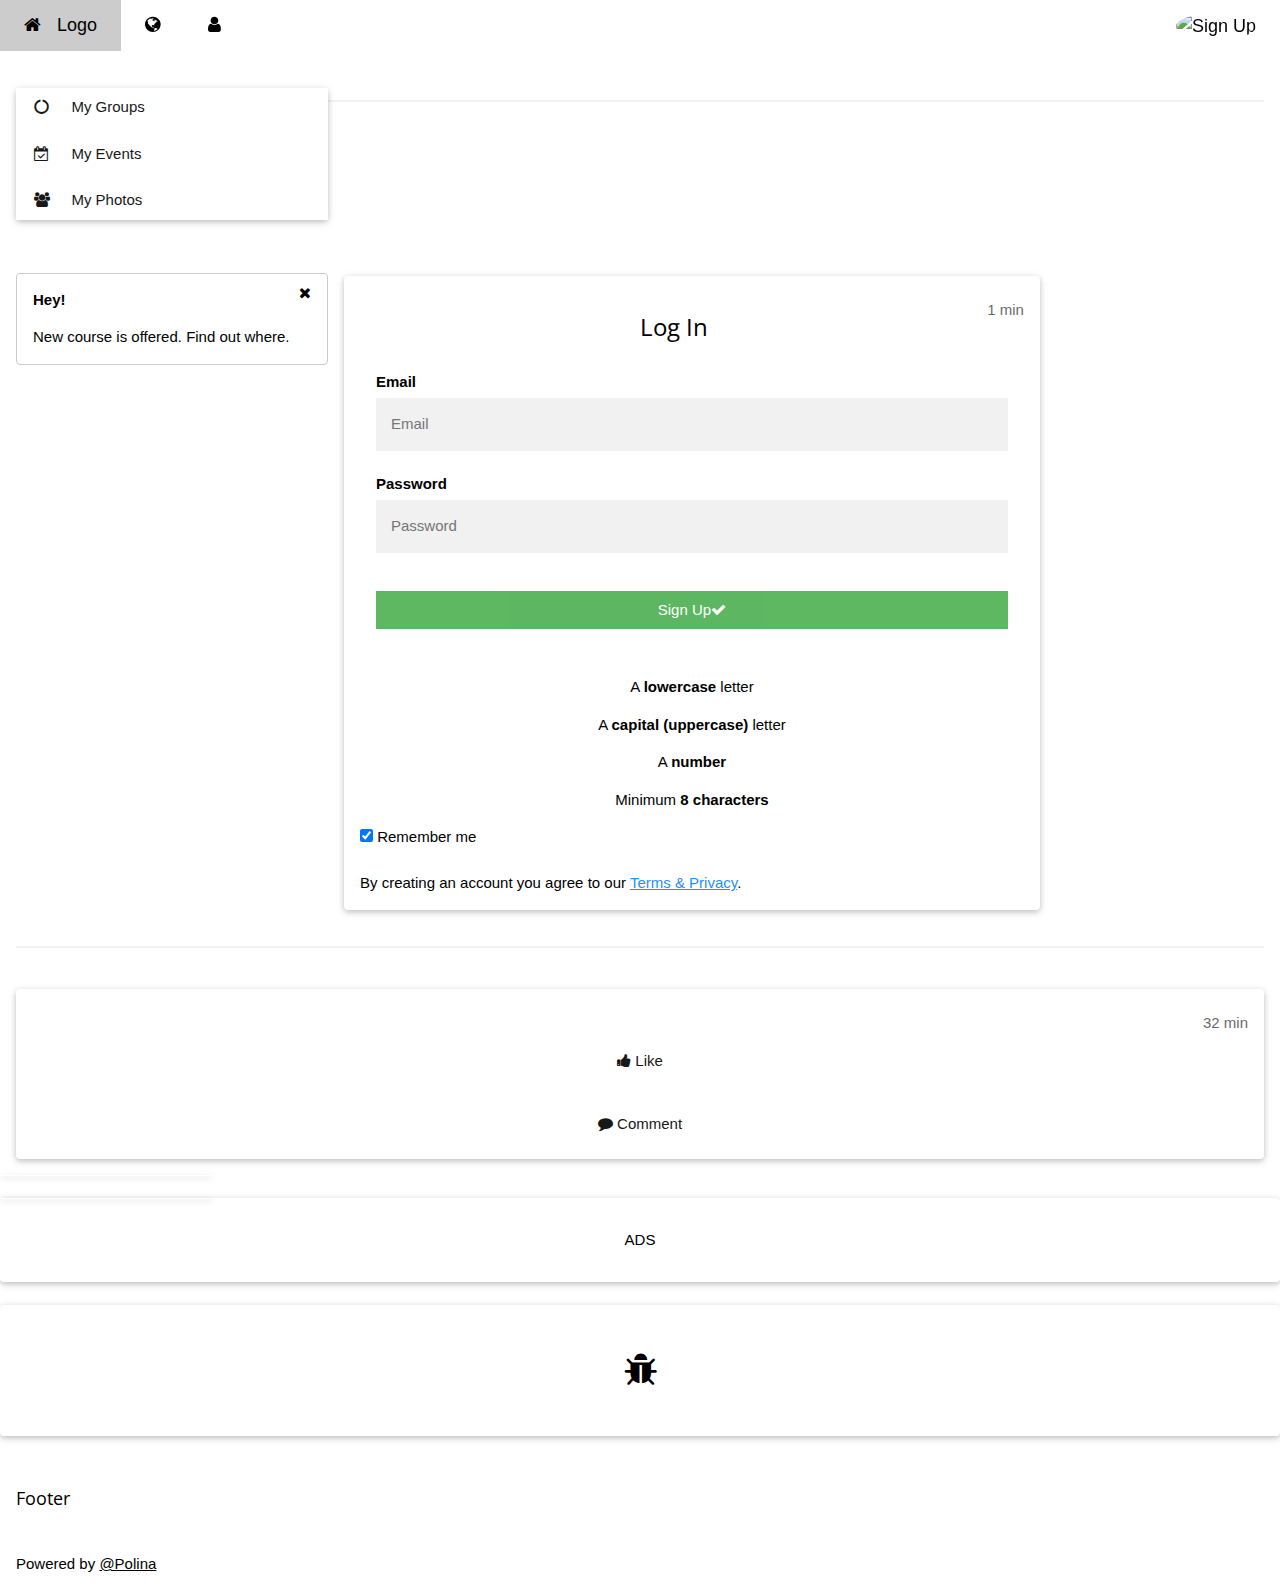
==== admlogin.html @ bb7345eb "Create admlogin.html" ====
<!DOCTYPE html>
<html>
<title>ChalkBoard</title>
<meta charset="utf-8">
<meta name="viewport" content="width=device-width, initial-scale=1">
<link rel="stylesheet" href="https://www.w3schools.com/w3css/4/w3.css">
<link rel="stylesheet" href="https://www.w3schools.com/lib/w3-theme-blue-grey.css">
<link rel='stylesheet' href='https://fonts.googleapis.com/css?family=Open+Sans'>
<link rel="stylesheet" href="https://cdnjs.cloudflare.com/ajax/libs/font-awesome/4.7.0/css/font-awesome.min.css">
<link rel="stylesheet" href="css/admlogin.css">  
<script src="js/admlogin.js"></script>
 
 
<body class="w3-theme-l5">

<!-- Navbar -->
<div class="w3-top">
 <div class="w3-bar w3-theme-d2 w3-left-align w3-large">
  <a class="w3-bar-item w3-button w3-hide-medium w3-hide-large w3-right w3-padding-large w3-hover-white w3-large w3-theme-d2" href="javascript:void(0);" onclick="openNav()"><i class="fa fa-bars"></i></a>
  <a href="https://codepen.io/polinazclements/full/YzxRevG" class="w3-bar-item w3-button w3-padding-large w3-theme-d4"><i class="fa fa-home w3-margin-right"></i>Logo</a>
   <a href="https://codepen.io/polinazclements/full/QWMYjNx" class="w3-bar-item w3-button w3-hide-small w3-padding-large w3-hover-white" title="Admin"><i class="fa fa-globe"></i></a>
  <a href="https://codepen.io/polinazclements/full/rNzPVoQ" class="w3-bar-item w3-button w3-hide-small w3-padding-large w3-hover-white" title="Instructor"><i class="fa fa-user"></i></a>
  
  <div class="w3-dropdown-hover w3-hide-small">

  </div>
  <a href="https://codepen.io/polinazclements/full/rNzoxaW" class="w3-bar-item w3-button w3-hide-small w3-right w3-padding-large w3-hover-white" title="Sign Up">
    <img src="https://cdn.pixabay.com/photo/2015/10/05/22/37/blank-profile-picture-973460_960_720.png" class="w3-circle" style="height:23px;width:23px" alt="Sign Up">
  </a>
 </div>
</div>
<!-- Navbar on small screens -->
<div id="navDemo" class="w3-bar-block w3-theme-d2 w3-hide w3-hide-large w3-hide-medium w3-large">
  <a href="https://codepen.io/polinazclements/full/QWMYjNx" class="w3-bar-item w3-button w3-padding-large">Admin</a>
  <a href="https://codepen.io/polinazclements/full/QWMYjNx" class="w3-bar-item w3-button w3-padding-large">Admin</a>
  <a href="https://codepen.io/polinazclements/full/rNzPVoQ" class="w3-bar-item w3-button w3-padding-large">Instructor</a>
  <a href="#" class="w3-bar-item w3-button w3-padding-large">Create Account</a>
</div>

<!-- Page Container -->
<div class="w3-container w3-content" style="max-width:1400px;margin-top:80px"> 
  <!-- The Grid -->
  <div class="w3-row">
    <!-- Left Column -->
 <div class="w3-col m3">  
      <!-- Profile-->
      <div class="w3-card w3-round w3-white"> 
        
      </div>
 <!-- <br>
      
      <!-- Accordion -->
      <div class="w3-card w3-round"> 
         <div class="w3-white">
          <button onclick="myFunction('Demo1')" class="w3-button w3-block w3-theme-l1 w3-left-align"><i class="fa fa-circle-o-notch fa-fw w3-margin-right"></i> My Groups</button>
          <div id="Demo1" class="w3-hide w3-container">
            <p>Some text..</p>
          </div>
          <button onclick="myFunction('Demo2')" class="w3-button w3-block w3-theme-l1 w3-left-align"><i class="fa fa-calendar-check-o fa-fw w3-margin-right"></i> My Events</button>
          <div id="Demo2" class="w3-hide w3-container">
            <p>Some other text..</p>
          </div>
          <button onclick="myFunction('Demo3')" class="w3-button w3-block w3-theme-l1 w3-left-align"><i class="fa fa-users fa-fw w3-margin-right"></i> My Photos</button>
          <div id="Demo3" class="w3-hide w3-container">
         <div class="w3-row-padding">
         <br>
           <div class="w3-half">
             <img src="/w3images/lights.jpg" style="width:100%" class="w3-margin-bottom">
           </div>
           <div class="w3-half">
             <img src="/w3images/nature.jpg" style="width:100%" class="w3-margin-bottom">
           </div>
           <div class="w3-half">
             <img src="/w3images/mountains.jpg" style="width:100%" class="w3-margin-bottom">
           </div>
           <div class="w3-half">
             <img src="/w3images/forest.jpg" style="width:100%" class="w3-margin-bottom">
           </div>
           <div class="w3-half">
             <img src="/w3images/nature.jpg" style="width:100%" class="w3-margin-bottom">
           </div>
           <div class="w3-half">
             <img src="/w3images/snow.jpg" style="width:100%" class="w3-margin-bottom">
           </div>
         </div>
          </div>
        </div>      
      </div>
      <br>
      
      <!-- Interests --> 
      <div class="w3-card w3-round w3-white w3-hide-small">
        
      </div>
      <br>
      
      <!-- Alert Box -->
      <div class="w3-container w3-display-container w3-round w3-theme-l4 w3-border w3-theme-border w3-margin-bottom w3-hide-small">
        <span onclick="this.parentElement.style.display='none'" class="w3-button w3-theme-l3 w3-display-topright">
          <i class="fa fa-remove"></i>
        </span>
        <p><strong>Hey!</strong></p>
        <p>New course is offered. Find out where.</p>
      </div>
    
    <!-- End Left Column -->
    </div>
    
    <!-- Middle Column -->
<div class="w3-col m7">
      <br></br>
      <br></br>
      <br></br>
      <br></br>
      <div class="w3-container w3-card w3-white w3-round w3-margin"><br>
       
        <span class="w3-right w3-opacity">1 min</span>
        
        
    
   
   
    <h3>
        <center>Log In
        </center>
        </h3>
        <div class="container">
          
    <form method="post" enctype="multipart/form-data" action=" https://wp.zybooks.com/form-viewer.php"> 
     <label for="email"><b>Email</b></label>
    <input type="text" placeholder="Email" name="email"
    pattern="^[a-zA-Z0-9.!#$%&'*+/=?^_`{|}~-]+@[a-zA-Z0-9](?:[a-zA-Z0-9-]{0,61}[a-zA-Z0-9])?(?:\.[a-zA-Z0-9](?:[a-zA-Z0-9-]{0,61}[a-zA-Z0-9])?)*$" required>
      
      <label for="psw"><b>Password</b></label>
      <input type="password" id="psw" name="psw" placeholder="Password" pattern="(?=.*\d)(?=.*[a-z])(?=.*[A-Z]).{8,}" title="Must contain at least one number and one uppercase and lowercase letter, and at least 8 or more characters" required>
     
      <div class="clearfix">
    
            
              <button class="w3-button w3-block w3-green w3-section" title="Canvel" class="cancelbtn">Sign Up<i class="fa fa-check"></i></button>
            
     
    </div>
  </div>
      
      
     <!--   <input type="submit" value="Submit" class="convertBtn"> -->
      <p><center>
    <div id="message">
    <p id="letter" c    lass="invalid">A <b>lowercase</b> letter</p>
    <p id="capital" class="invalid">A <b>capital (uppercase)</b> letter</p>
    <p id="number" class="invalid">A <b>number</b></p>
    <p id="length" class="invalid">Minimum <b>8 characters</b></p>
    </div>
          </center></p>
    </form>
   
    <label>
      <input type="checkbox" checked="checked" name="remember" style="margin-bottom:15px"> Remember me
    </label>
    
    <p>By creating an account you agree to our <a href="#" style="color:dodgerblue">Terms & Privacy</a>.</p>

    
    </div>
  </div>
</form>
        <hr class="w3-clear">
       <form method="post" enctype="multipart/form-data" action=" https://wp.zybooks.com/form-viewer.php">
  <div class="container">
    </div>
  </div>
</form>
  
       
    <hr class="w3-clear">  
       
      </div> 
        </div>
      
  <!--<div class="w3-container w3-card w3-white w3-round w3-margin"><br> -->
       
        
      </div>  

      <div class="w3-container w3-card w3-white w3-round w3-margin"><br>
        
        <span class="w3-right w3-opacity">32 min</span>
       
        <button type="button" class="w3-button w3-theme-d1 w3-margin-bottom"><i class="fa fa-thumbs-up"></i>  Like</button> 
        <button type="button" class="w3-button w3-theme-d2 w3-margin-bottom"><i class="fa fa-comment"></i>  Comment</button> 
      </div> 
      
    <!-- End Middle Column -->
    </div>
    
    <!-- Right Column -->
    <div class="w3-col m2">
      <div class="w3-card w3-round w3-white w3-center">
        <div class="w3-container">
        </div>
      </div>
      <br>
      
      <div class="w3-card w3-round w3-white w3-center">
        <div class="w3-container">
         
            </div>
          </div>
        </div>
      </div>
      <br>
      
      <div class="w3-card w3-round w3-white w3-padding-16 w3-center">
        <p>ADS</p>
      </div>
      <br>
      
      <div class="w3-card w3-round w3-white w3-padding-32 w3-center">
        <p><i class="fa fa-bug w3-xxlarge"></i></p>
      </div>
      
    <!-- End Right Column -->
    </div>
    
  <!-- End Grid -->
  </div>
  
<!-- End Page Container -->
</div>
<br>

<!-- Footer -->
<footer class="w3-container w3-theme-d3 w3-padding-16">
  <h5>Footer</h5>
</footer>

<footer class="w3-container w3-theme-d5">
  <p>Powered by <a href="https://stringbuilder101.github.io/resume/" target="_blank">@Polina
</footer>
 

</body>
</html>
---- css/admlogin.css ----
html, body, h1, h2, h3, h4, h5 {font-family: "Open Sans", sans-serif}
body {font-family: Arial, Helvetica, sans-serif;}
* {box-sizing: border-box}

/* Full-width input fields */
input[type=text], input[type=password] {
  width: 100%;
  padding: 15px;
  margin: 5px 0 22px 0;
  display: inline-block;
  border: none;
  background: #f1f1f1;
}

input[type=text]:focus, input[type=password]:focus {
  background-color: #ddd;
  outline: none;
}

hr {
  border: 1px solid #f1f1f1;
  margin-bottom: 25px;
}

/* Set a style for all buttons */
button {
  background-color: #04AA6D;
  color: white;
  padding: 14px 20px;
  margin: 8px 0;
  border: none;
  cursor: pointer;
  width: 100%;
  opacity: 0.9;
}

button:hover {
  opacity:1;
}

/* Extra styles for the cancel button */
.cancelbtn {
  padding: 14px 20px;
  background-color: #f44336;
}

/* Float cancel and signup buttons and add an equal width */
.cancelbtn, .signupbtn {
  float: left;
  width: 50%;
}

/* Add padding to container elements */
.container {
  padding: 16px;
}

/* Clear floats */
.clearfix::after {
  content: "";
  clear: both;
  display: table;
}

/* Change styles for cancel button and signup button on extra small screens */
@media screen and (max-width: 300px) {
  .cancelbtn, .signupbtn {
     width: 100%;
  }
}
* {
  box-sizing: border-box;
}

/* Style the body */
body {
  font-family: Arial, Helvetica, sans-serif;
  margin: 0;
}

/* Header/logo Title */
.header {
  padding: 80px;
  text-align: center;
  background-image: url("https://images.unsplash.com/photo-1534088568595-a066f410bcda?ixid=MnwxMjA3fDB8MHxzZWFyY2h8MTB8fGNsb3VkeSUyMHNreXxlbnwwfHwwfHw%3D&ixlib=rb-1.2.1&w=1000&q=80');");

  /* Full height */
  height: 100%; 
  background-position: center;
  background-repeat: no-repeat;
  background-size: cover;"
  color: black;
 
}

/* Increase the font size of the heading */
.header h1 {
  font-size: 40px;
  color:black;
}

/* Style the top navigation bar */
.navbar {
  overflow: hidden;
 
}

/* Style the navigation bar links */
.navbar a {
  float: left;
  display: block;
  color: black;
  text-align: center;
  padding: 14px 20px;
  text-decoration: none;
}

/* Right-aligned link */
.navbar a.right {
  float: right;
}

/* Change color on hover */
.navbar a:hover {
  background-color: #ddd;
  color: black;
}
.navbar1 {
  overflow: hidden;
  background-color: black;
 
}

/* Style the navigation bar links */
.navbar1 a {
  float: left;
  display: block;
  color: black;
  text-align: center;
  padding: 14px 20px;
  text-decoration: none;
}

/* Right-aligned link */
.navbar1 a.right {
  float: right;
}

/* Change color on hover */
.navbar1 a:hover {
  background-color: #ddd;
  color: black;
}

/* Column container */
.row {  
  display: -ms-flexbox; /* IE10 */
  display: flex;
  -ms-flex-wrap: wrap; /* IE10 */
  flex-wrap: wrap;
}

/* Create two unequal columns that sits next to each other */
/* Sidebar/left column */
.side {
  -ms-flex: 30%; /* IE10 */
  flex: 30%;
  background-color: #f1f1f1;
  padding: 20px;

}

/* Main column */
.main {   
  -ms-flex: 70%; /* IE10 */
  flex: 70%;
  background-color: white;
  padding: 20px;
}

/* Fake image, just for this example */
.fakeimg {
  
  background-color: #344154;
  width: 100%;
  padding: 20px;
  border: 1px solid darkslategray;
}

/* Footer */
.footer {
  padding: 20px;
  text-align: center;
}

/* Responsive layout - when the screen is less than 700px wide, make the two columns stack on top of each other instead of next to each other */
@media screen and (max-width: 700px) {
  .row {   
    flex-direction: column;
  }
}

/* Responsive layout - when the screen is less than 400px wide, make the navigation links stack on top of each other instead of next to each other */
@media screen and (max-width: 400px) {
  .navbar a {
    float: none;
    width: 100%;
  }
}
input[type=text], input[type=password] {
  width: 100%;
  padding: 15px;
  margin: 5px 0 22px 0;
  display: inline-block;
  border: 1px, black;
  background: #f1f1f1;
}

input[type=text]:focus, input[type=password]:focus {
  background-color: #ddd;
  outline: none;
}

hr {
  border: 1px solid #f1f1f1;
  margin-bottom: 25px;
}

/* Set a style for all buttons */
.converBtn, button {
  background-color: #04AA6D;
  color: white;
  padding: 14px 20px;
  margin: 8px 0;
  border: none;
  cursor: pointer;
  width: 100%;
  opacity: 0.9;
}

.convertBtn, button:hover {
  opacity:1;
}

/* Extra styles for the cancel button */
.cancelbtn{
  padding: 14px 20px;
  background-color: #f44336;
}

/* Float cancel and signup buttons and add an equal width */
.cancelbtn, .signupbtn {
  float: left;
  width: 50%;
}

/* Add padding to container elements */
.container {
  padding: 16px;
}

/* Clear floats */
.clearfix::after {
  content: "";
  clear: both;
  display: table;
}

/* Change styles for cancel button and signup button on extra small screens */
@media screen and (max-width: 300px) {
  .cancelbtn, .signupbtn, convertBtn {
     width: 100%;
  }
}
<link rel="stylesheet" href="https://www.w3schools.com/w3css/4/w3.css">
<link rel="stylesheet" href="https://www.w3schools.com/lib/w3-theme-blue-grey.css">
<link rel='stylesheet' href='https://fonts.googleapis.com/css?family=Open+Sans'>
<link rel="stylesheet" href="https://cdnjs.cloudflare.com/ajax/libs/font-awesome/4.7.0/css/font-awesome.min.css">

html, body, h1, h2, h3, h4, h5 {font-family: "Open Sans", sans-serif
  }
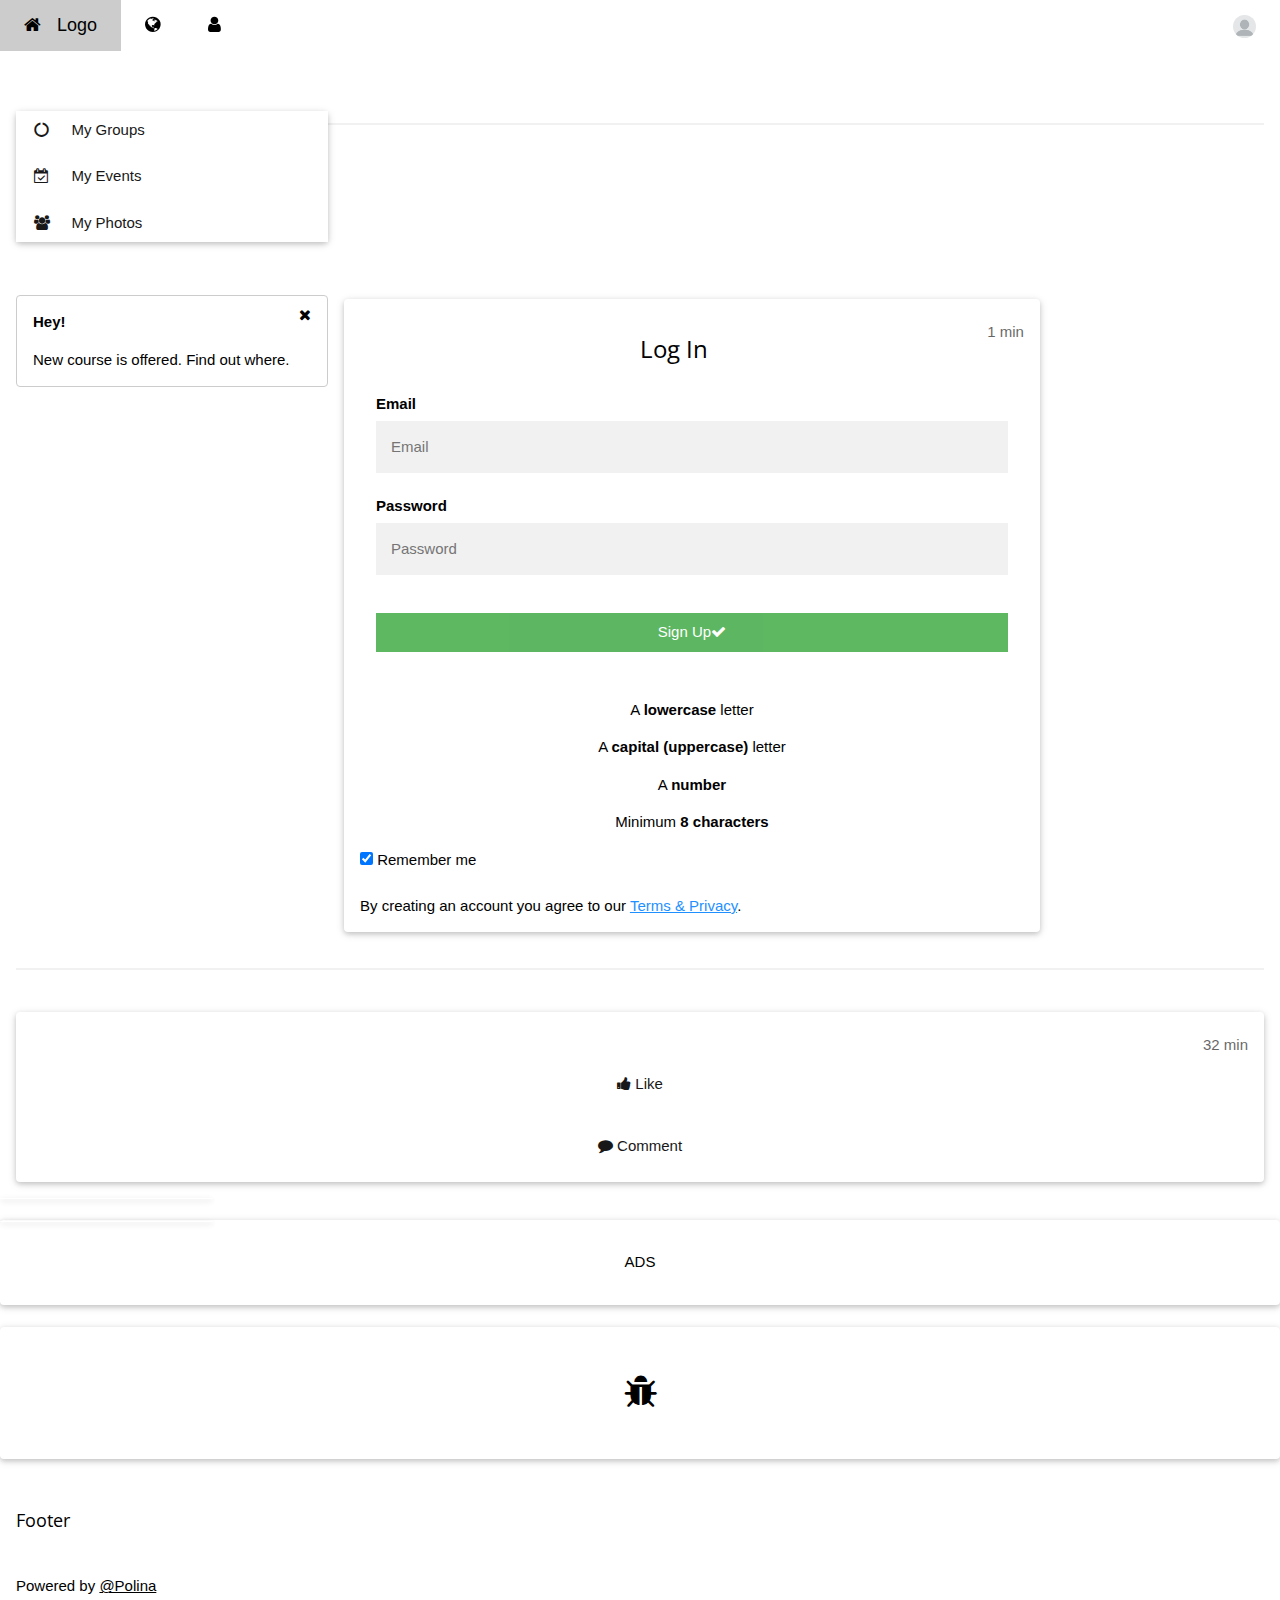
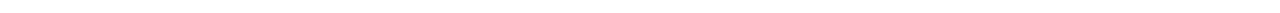
==== commit 9050b822: "Update admlogin.html" ====
--- a/admlogin.html
+++ b/admlogin.html
@@ -14,6 +14,7 @@
 <body class="w3-theme-l5">
 
 <!-- Navbar -->
+ <!--
 <div class="w3-top">
  <div class="w3-bar w3-theme-d2 w3-left-align w3-large">
   <a class="w3-bar-item w3-button w3-hide-medium w3-hide-large w3-right w3-padding-large w3-hover-white w3-large w3-theme-d2" href="javascript:void(0);" onclick="openNav()"><i class="fa fa-bars"></i></a>
@@ -26,6 +27,28 @@
   </div>
   <a href="https://codepen.io/polinazclements/full/rNzoxaW" class="w3-bar-item w3-button w3-hide-small w3-right w3-padding-large w3-hover-white" title="Sign Up">
     <img src="https://cdn.pixabay.com/photo/2015/10/05/22/37/blank-profile-picture-973460_960_720.png" class="w3-circle" style="height:23px;width:23px" alt="Sign Up">
+  </a>
+ </div>
+</div>-->
+<!--<!-- Navbar on small screens -->
+<div id="navDemo" class="w3-bar-block w3-theme-d2 w3-hide w3-hide-large w3-hide-medium w3-large">
+  <a href="https://codepen.io/polinazclements/full/QWMYjNx" class="w3-bar-item w3-button w3-padding-large">Admin</a>
+  <a href="https://codepen.io/polinazclements/full/QWMYjNx" class="w3-bar-item w3-button w3-padding-large">Admin</a>
+  <a href="https://codepen.io/polinazclements/full/rNzPVoQ" class="w3-bar-item w3-button w3-padding-large">Instructor</a>
+  <a href="#" class="w3-bar-item w3-button w3-padding-large">Create Account</a>
+</div>-->
+ <div class="w3-top">
+ <div class="w3-bar w3-theme-d2 w3-left-align w3-large">
+  <a class="w3-bar-item w3-button w3-hide-medium w3-hide-large w3-right w3-padding-large w3-hover-white w3-large w3-theme-d2" href="javascript:void(0);" onclick="openNav()"><i class="fa fa-bars"></i></a>
+  <a href="index.html" class="w3-bar-item w3-button w3-padding-large w3-theme-d4"><i class="fa fa-home w3-margin-right"></i>Logo</a>
+   <a href="admlogin.html" class="w3-bar-item w3-button w3-hide-small w3-padding-large w3-hover-white" title="Admin"><i class="fa fa-globe"></i></a>
+  <a href="instrlogin.html" class="w3-bar-item w3-button w3-hide-small w3-padding-large w3-hover-white" title="Instructor"><i class="fa fa-user"></i></a>
+  
+  <div class="w3-dropdown-hover w3-hide-small">
+
+  </div>
+  <a href="signup.html" class="w3-bar-item w3-button w3-hide-small w3-right w3-padding-large w3-hover-white" title="Sign Up">
+    <img src="img/blank-profile-picture-973460_960_720.png" class="w3-circle" style="height:23px;width:23px" alt="Sign Up">
   </a>
  </div>
 </div>
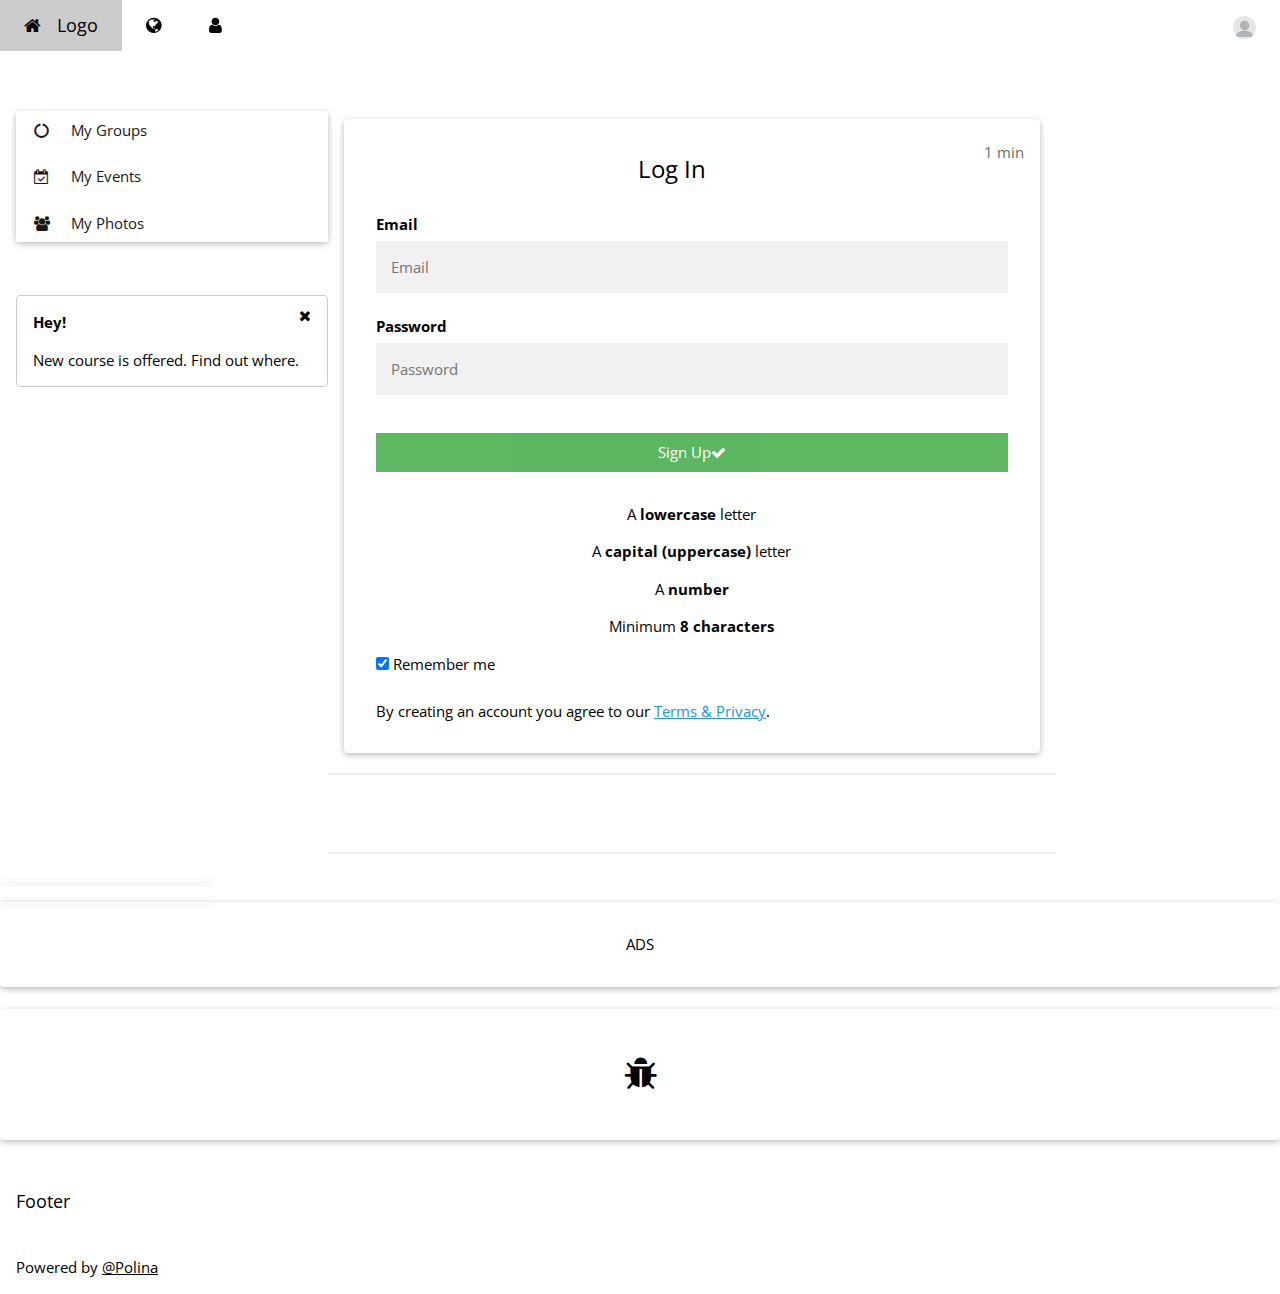
==== commit 09f0247f: "Update admlogin.html" ====
--- a/admlogin.html
+++ b/admlogin.html
@@ -1,7 +1,9 @@
 <!DOCTYPE html>
-<html>
-<title>ChalkBoard</title>
-<meta charset="utf-8">
+<html lang="en">
+  <head>
+    <meta charset="utf-8">
+    <meta name="viewport" content="width=device-width, initial-scale=1.0">
+    <title>ChalkBoard</title>
 <meta name="viewport" content="width=device-width, initial-scale=1">
 <link rel="stylesheet" href="https://www.w3schools.com/w3css/4/w3.css">
 <link rel="stylesheet" href="https://www.w3schools.com/lib/w3-theme-blue-grey.css">
@@ -13,24 +15,7 @@
  
 <body class="w3-theme-l5">
 
-<!-- Navbar -->
- <!--
-<div class="w3-top">
- <div class="w3-bar w3-theme-d2 w3-left-align w3-large">
-  <a class="w3-bar-item w3-button w3-hide-medium w3-hide-large w3-right w3-padding-large w3-hover-white w3-large w3-theme-d2" href="javascript:void(0);" onclick="openNav()"><i class="fa fa-bars"></i></a>
-  <a href="https://codepen.io/polinazclements/full/YzxRevG" class="w3-bar-item w3-button w3-padding-large w3-theme-d4"><i class="fa fa-home w3-margin-right"></i>Logo</a>
-   <a href="https://codepen.io/polinazclements/full/QWMYjNx" class="w3-bar-item w3-button w3-hide-small w3-padding-large w3-hover-white" title="Admin"><i class="fa fa-globe"></i></a>
-  <a href="https://codepen.io/polinazclements/full/rNzPVoQ" class="w3-bar-item w3-button w3-hide-small w3-padding-large w3-hover-white" title="Instructor"><i class="fa fa-user"></i></a>
-  
-  <div class="w3-dropdown-hover w3-hide-small">
-
-  </div>
-  <a href="https://codepen.io/polinazclements/full/rNzoxaW" class="w3-bar-item w3-button w3-hide-small w3-right w3-padding-large w3-hover-white" title="Sign Up">
-    <img src="https://cdn.pixabay.com/photo/2015/10/05/22/37/blank-profile-picture-973460_960_720.png" class="w3-circle" style="height:23px;width:23px" alt="Sign Up">
-  </a>
- </div>
-</div>-->
-<!--<!-- Navbar on small screens -->
+
 <div id="navDemo" class="w3-bar-block w3-theme-d2 w3-hide w3-hide-large w3-hide-medium w3-large">
   <a href="https://codepen.io/polinazclements/full/QWMYjNx" class="w3-bar-item w3-button w3-padding-large">Admin</a>
   <a href="https://codepen.io/polinazclements/full/QWMYjNx" class="w3-bar-item w3-button w3-padding-large">Admin</a>
@@ -53,11 +38,11 @@
  </div>
 </div>
 <!-- Navbar on small screens -->
-<div id="navDemo" class="w3-bar-block w3-theme-d2 w3-hide w3-hide-large w3-hide-medium w3-large">
-  <a href="https://codepen.io/polinazclements/full/QWMYjNx" class="w3-bar-item w3-button w3-padding-large">Admin</a>
-  <a href="https://codepen.io/polinazclements/full/QWMYjNx" class="w3-bar-item w3-button w3-padding-large">Admin</a>
-  <a href="https://codepen.io/polinazclements/full/rNzPVoQ" class="w3-bar-item w3-button w3-padding-large">Instructor</a>
-  <a href="#" class="w3-bar-item w3-button w3-padding-large">Create Account</a>
+<div id="navDemo1" class="w3-bar-block w3-theme-d2 w3-hide w3-hide-large w3-hide-medium w3-large">
+  <a href="admlogin.html" class="w3-bar-item w3-button w3-padding-large">Admin</a>
+  <a href="admlogin.html" class="w3-bar-item w3-button w3-padding-large">Admin</a>
+  <a href="instrlogin.html" class="w3-bar-item w3-button w3-padding-large">Instructor</a>
+  <a href="signup.html" class="w3-bar-item w3-button w3-padding-large">Create Account</a>
 </div>
 
 <!-- Page Container -->
@@ -70,9 +55,7 @@
       <div class="w3-card w3-round w3-white"> 
         
       </div>
- <!-- <br>
-      
-      <!-- Accordion -->
+
       <div class="w3-card w3-round"> 
          <div class="w3-white">
           <button onclick="myFunction('Demo1')" class="w3-button w3-block w3-theme-l1 w3-left-align"><i class="fa fa-circle-o-notch fa-fw w3-margin-right"></i> My Groups</button>
@@ -88,22 +71,22 @@
          <div class="w3-row-padding">
          <br>
            <div class="w3-half">
-             <img src="/w3images/lights.jpg" style="width:100%" class="w3-margin-bottom">
-           </div>
-           <div class="w3-half">
-             <img src="/w3images/nature.jpg" style="width:100%" class="w3-margin-bottom">
-           </div>
-           <div class="w3-half">
-             <img src="/w3images/mountains.jpg" style="width:100%" class="w3-margin-bottom">
-           </div>
-           <div class="w3-half">
-             <img src="/w3images/forest.jpg" style="width:100%" class="w3-margin-bottom">
-           </div>
-           <div class="w3-half">
-             <img src="/w3images/nature.jpg" style="width:100%" class="w3-margin-bottom">
-           </div>
-           <div class="w3-half">
-             <img src="/w3images/snow.jpg" style="width:100%" class="w3-margin-bottom">
+             <img src="img/american-football-67439_960_720.png"  alt = "football" style="width:100%" class="w3-margin-bottom">
+           </div>
+           <div class="w3-half">
+             <img src="img/american-football-67439_960_720.png" alt = "football" style="width:100%" class="w3-margin-bottom">
+           </div>
+           <div class="w3-half">
+             <img src="img/pets-3715733_960_720.png" style="width:100%" alt = "pets" class="w3-margin-bottom">
+           </div>
+           <div class="w3-half">
+             <img src="img/pets-3715733_960_720.png" alt = "pets" style="width:100%" class="w3-margin-bottom">
+           </div>
+           <div class="w3-half">
+             <img src="img/artificial-intelligence-2167835_960_720.png" alt = "girl" style="width:100%" class="w3-margin-bottom">
+           </div>
+           <div class="w3-half">
+             <img src="img/artificial-intelligence-2167835_960_720.png"  alt = "girl" style="width:100%" class="w3-margin-bottom">
            </div>
          </div>
           </div>
@@ -131,10 +114,7 @@
     
     <!-- Middle Column -->
 <div class="w3-col m7">
-      <br></br>
-      <br></br>
-      <br></br>
-      <br></br>
+     
       <div class="w3-container w3-card w3-white w3-round w3-margin"><br>
        
         <span class="w3-right w3-opacity">1 min</span>
@@ -143,16 +123,17 @@
     
    
    
-    <h3>
-        <center>Log In
-        </center>
-        </h3>
+ 
+        <div class = "special"><h3>Log In</h3>
+        </div>
+       
         <div class="container">
           
     <form method="post" enctype="multipart/form-data" action=" https://wp.zybooks.com/form-viewer.php"> 
-     <label for="email"><b>Email</b></label>
-    <input type="text" placeholder="Email" name="email"
-    pattern="^[a-zA-Z0-9.!#$%&'*+/=?^_`{|}~-]+@[a-zA-Z0-9](?:[a-zA-Z0-9-]{0,61}[a-zA-Z0-9])?(?:\.[a-zA-Z0-9](?:[a-zA-Z0-9-]{0,61}[a-zA-Z0-9])?)*$" required>
+      <label for="email"><b>Email</b> <input id="email" type="text" placeholder="Email" name="email"
+    pattern="^[a-zA-Z0-9.!#$%&'*+/=?^_`{|}~-]+@[a-zA-Z0-9](?:[a-zA-Z0-9-]{0,61}[a-zA-Z0-9])?(?:\.[a-zA-Z0-9](?:[a-zA-Z0-9-]{0,61}[a-zA-Z0-9])?)*$" required></label>
+   <!-- <input type="text" placeholder="Email" name="email"
+    pattern="^[a-zA-Z0-9.!#$%&'*+/=?^_`{|}~-]+@[a-zA-Z0-9](?:[a-zA-Z0-9-]{0,61}[a-zA-Z0-9])?(?:\.[a-zA-Z0-9](?:[a-zA-Z0-9-]{0,61}[a-zA-Z0-9])?)*$" required>-->
       
       <label for="psw"><b>Password</b></label>
       <input type="password" id="psw" name="psw" placeholder="Password" pattern="(?=.*\d)(?=.*[a-z])(?=.*[A-Z]).{8,}" title="Must contain at least one number and one uppercase and lowercase letter, and at least 8 or more characters" required>
@@ -160,22 +141,22 @@
       <div class="clearfix">
     
             
-              <button class="w3-button w3-block w3-green w3-section" title="Canvel" class="cancelbtn">Sign Up<i class="fa fa-check"></i></button>
+              <button class="w3-button w3-block w3-green w3-section" title="Canvel" >Sign Up<i class="fa fa-check"></i></button>
             
      
-    </div>
+   
   </div>
       
       
-     <!--   <input type="submit" value="Submit" class="convertBtn"> -->
-      <p><center>
+    
+    <div class = "special">  <p>
     <div id="message">
-    <p id="letter" c    lass="invalid">A <b>lowercase</b> letter</p>
+    <p id="letter"   class="invalid">A <b>lowercase</b> letter</p>
     <p id="capital" class="invalid">A <b>capital (uppercase)</b> letter</p>
     <p id="number" class="invalid">A <b>number</b></p>
     <p id="length" class="invalid">Minimum <b>8 characters</b></p>
     </div>
-          </center></p>
+      </div>
     </form>
    
     <label>
@@ -187,12 +168,11 @@
     
     </div>
   </div>
-</form>
         <hr class="w3-clear">
        <form method="post" enctype="multipart/form-data" action=" https://wp.zybooks.com/form-viewer.php">
   <div class="container">
     </div>
-  </div>
+
 </form>
   
        
@@ -206,16 +186,10 @@
         
       </div>  
 
-      <div class="w3-container w3-card w3-white w3-round w3-margin"><br>
-        
-        <span class="w3-right w3-opacity">32 min</span>
-       
-        <button type="button" class="w3-button w3-theme-d1 w3-margin-bottom"><i class="fa fa-thumbs-up"></i>  Like</button> 
-        <button type="button" class="w3-button w3-theme-d2 w3-margin-bottom"><i class="fa fa-comment"></i>  Comment</button> 
-      </div> 
+      
       
     <!-- End Middle Column -->
-    </div>
+ 
     
     <!-- Right Column -->
     <div class="w3-col m2">
@@ -231,7 +205,7 @@
             </div>
           </div>
         </div>
-      </div>
+   
       <br>
       
       <div class="w3-card w3-round w3-white w3-padding-16 w3-center">
@@ -244,13 +218,13 @@
       </div>
       
     <!-- End Right Column -->
-    </div>
+
     
   <!-- End Grid -->
-  </div>
+
   
 <!-- End Page Container -->
-</div>
+
 <br>
 
 <!-- Footer -->
@@ -258,10 +232,10 @@
   <h5>Footer</h5>
 </footer>
 
-<footer class="w3-container w3-theme-d5">
-  <p>Powered by <a href="https://stringbuilder101.github.io/resume/" target="_blank">@Polina
-</footer>
- 
+ <footer class="w3-container w3-theme-d5">
+      <p>Powered by <a href="https://stringbuilder101.github.io/resume/#lets-keep-in-touch" target="_blank">@Polina</a>
+      </p>
+    </footer>
 
 </body>
 </html> 
--- a/css/admlogin.css
+++ b/css/admlogin.css
@@ -1,8 +1,15 @@
+.special{
+  
+}
 html, body, h1, h2, h3, h4, h5 {font-family: "Open Sans", sans-serif}
 body {font-family: Arial, Helvetica, sans-serif;}
 * {box-sizing: border-box}
 
 /* Full-width input fields */
+.special{
+  text-align : center;
+}
+
 input[type=text], input[type=password] {
   width: 100%;
   padding: 15px;
@@ -88,7 +95,7 @@
   height: 100%; 
   background-position: center;
   background-repeat: no-repeat;
-  background-size: cover;"
+  background-size: cover;
   color: black;
  
 }
@@ -212,7 +219,7 @@
   padding: 15px;
   margin: 5px 0 22px 0;
   display: inline-block;
-  border: 1px, black;
+  border: 1px black;
   background: #f1f1f1;
 }
 
@@ -272,10 +279,6 @@
      width: 100%;
   }
 }
-<link rel="stylesheet" href="https://www.w3schools.com/w3css/4/w3.css">
-<link rel="stylesheet" href="https://www.w3schools.com/lib/w3-theme-blue-grey.css">
-<link rel='stylesheet' href='https://fonts.googleapis.com/css?family=Open+Sans'>
-<link rel="stylesheet" href="https://cdnjs.cloudflare.com/ajax/libs/font-awesome/4.7.0/css/font-awesome.min.css">
 
 html, body, h1, h2, h3, h4, h5 {font-family: "Open Sans", sans-serif
   }
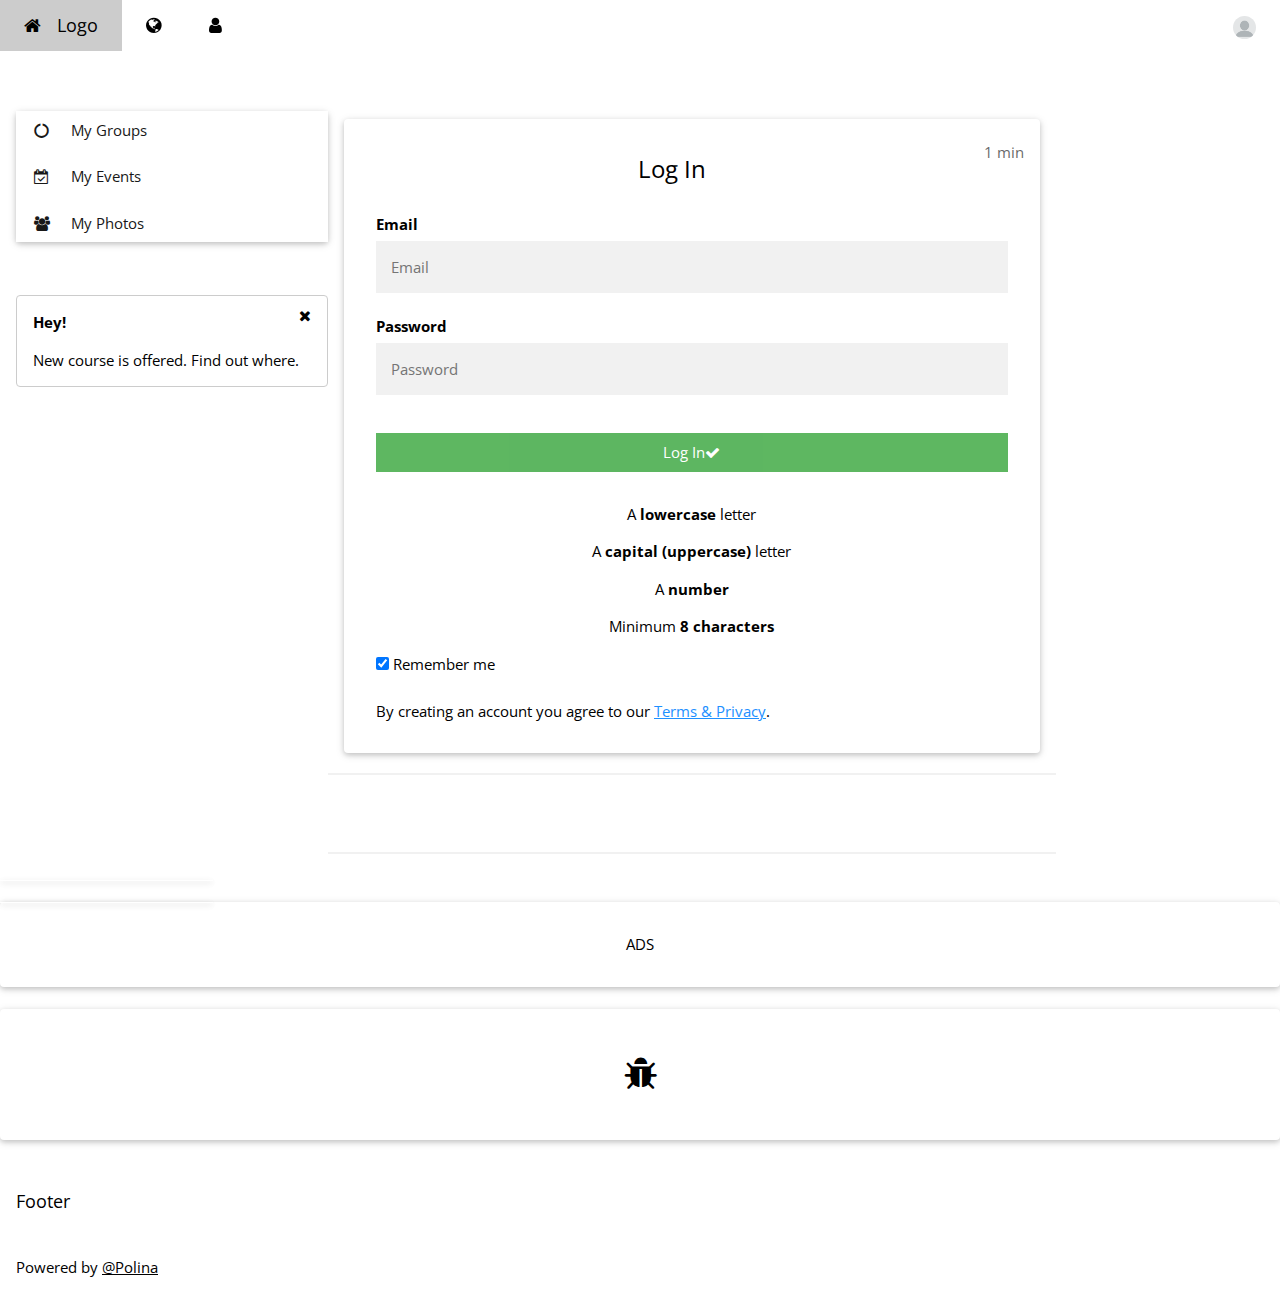
==== commit 364c88d9: "Add files via upload" ====
--- a/admlogin.html
+++ b/admlogin.html
@@ -9,6 +9,7 @@
 <link rel="stylesheet" href="https://www.w3schools.com/lib/w3-theme-blue-grey.css">
 <link rel='stylesheet' href='https://fonts.googleapis.com/css?family=Open+Sans'>
 <link rel="stylesheet" href="https://cdnjs.cloudflare.com/ajax/libs/font-awesome/4.7.0/css/font-awesome.min.css">
+<link rel="stylesheet" href="https://drive.google.com/uc?export=view&id=1nJNZJe0Es83CPvxwr002Bun-fwBwBp9m">
 <link rel="stylesheet" href="css/admlogin.css">  
 <script src="js/admlogin.js"></script>
  
@@ -17,10 +18,10 @@
 
 
 <div id="navDemo" class="w3-bar-block w3-theme-d2 w3-hide w3-hide-large w3-hide-medium w3-large">
-  <a href="https://codepen.io/polinazclements/full/QWMYjNx" class="w3-bar-item w3-button w3-padding-large">Admin</a>
-  <a href="https://codepen.io/polinazclements/full/QWMYjNx" class="w3-bar-item w3-button w3-padding-large">Admin</a>
-  <a href="https://codepen.io/polinazclements/full/rNzPVoQ" class="w3-bar-item w3-button w3-padding-large">Instructor</a>
-  <a href="#" class="w3-bar-item w3-button w3-padding-large">Create Account</a>
+  <a href="admlogin.html" class="w3-bar-item w3-button w3-padding-large">Admin</a>
+  <a href="admlogin.html" class="w3-bar-item w3-button w3-padding-large">Admin</a>
+  <a href="instrlogin.html" class="w3-bar-item w3-button w3-padding-large">Instructor</a>
+  <a href="signup.html" class="w3-bar-item w3-button w3-padding-large">Create Account</a>
 </div>-->
  <div class="w3-top">
  <div class="w3-bar w3-theme-d2 w3-left-align w3-large">
@@ -129,7 +130,7 @@
        
         <div class="container">
           
-    <form method="post" enctype="multipart/form-data" action=" https://wp.zybooks.com/form-viewer.php"> 
+    <form method="post" action="/admlogin"> 
       <label for="email"><b>Email</b> <input id="email" type="text" placeholder="Email" name="email"
     pattern="^[a-zA-Z0-9.!#$%&'*+/=?^_`{|}~-]+@[a-zA-Z0-9](?:[a-zA-Z0-9-]{0,61}[a-zA-Z0-9])?(?:\.[a-zA-Z0-9](?:[a-zA-Z0-9-]{0,61}[a-zA-Z0-9])?)*$" required></label>
    <!-- <input type="text" placeholder="Email" name="email"
@@ -141,7 +142,7 @@
       <div class="clearfix">
     
             
-              <button class="w3-button w3-block w3-green w3-section" title="Canvel" >Sign Up<i class="fa fa-check"></i></button>
+              <button class="w3-button w3-block w3-green w3-section" title="Canvel" >Log In<i class="fa fa-check"></i></button>
             
      
    
@@ -169,7 +170,7 @@
     </div>
   </div>
         <hr class="w3-clear">
-       <form method="post" enctype="multipart/form-data" action=" https://wp.zybooks.com/form-viewer.php">
+       <form method="post" action=" /admlogin.html">
   <div class="container">
     </div>
 
@@ -239,3 +240,5 @@
 
 </body>
 </html> 
+
+  
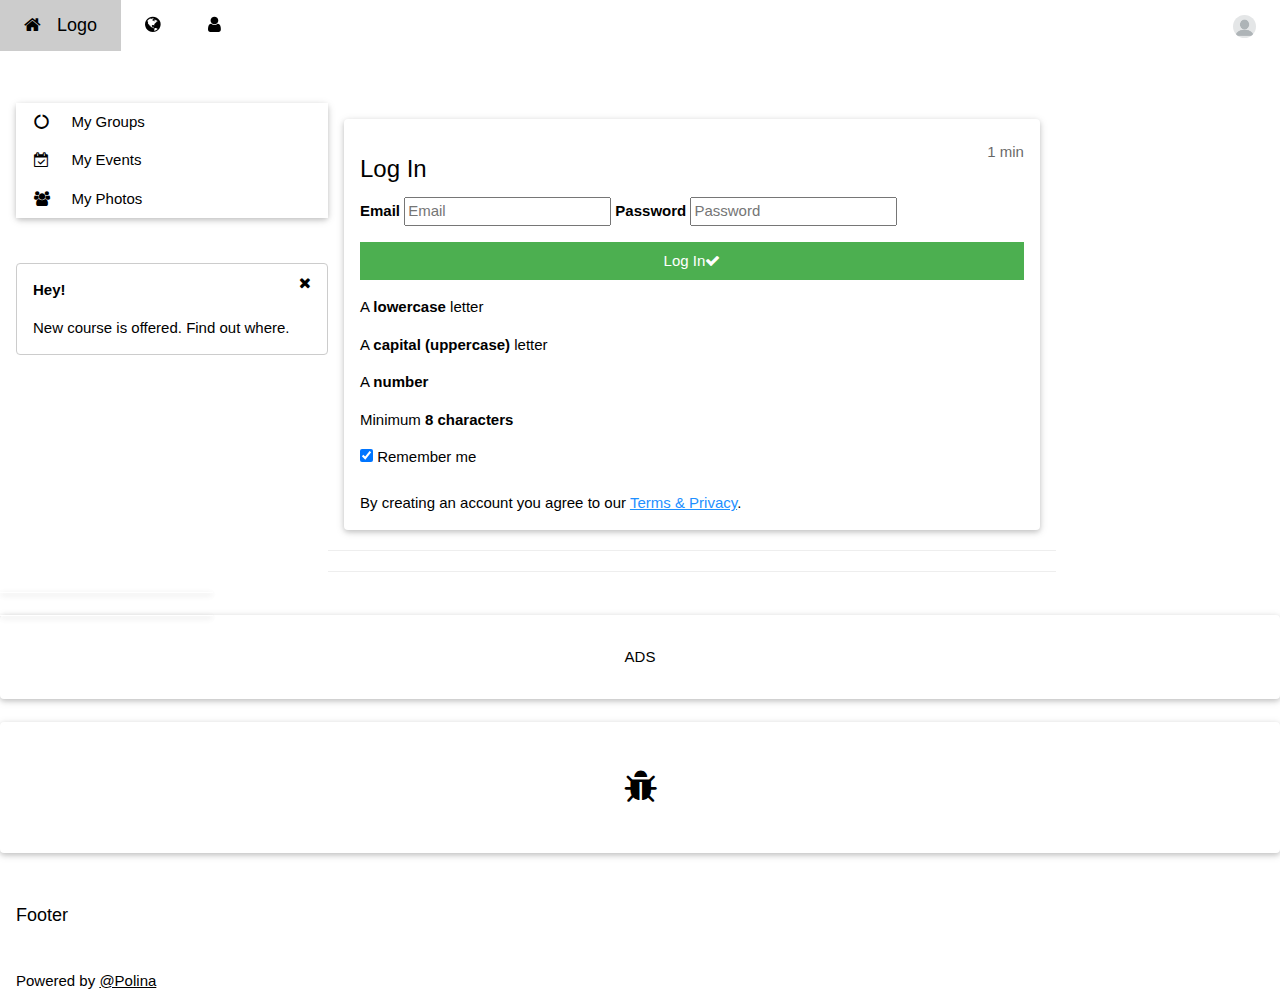
==== commit d5e7e39f: "Add files via upload" ====
--- a/admlogin.html
+++ b/admlogin.html
@@ -11,9 +11,7 @@
 <link rel="stylesheet" href="https://cdnjs.cloudflare.com/ajax/libs/font-awesome/4.7.0/css/font-awesome.min.css">
 <link rel="stylesheet" href="https://drive.google.com/uc?export=view&id=1nJNZJe0Es83CPvxwr002Bun-fwBwBp9m">
 <link rel="stylesheet" href="css/admlogin.css">  
-<script src="js/admlogin.js"></script>
- 
- 
+<script src="js/admlogin.js"></script><script src="js/hpscript.js"></script>
 <body class="w3-theme-l5">
 
 
@@ -29,15 +27,15 @@
   <a href="index.html" class="w3-bar-item w3-button w3-padding-large w3-theme-d4"><i class="fa fa-home w3-margin-right"></i>Logo</a>
    <a href="admlogin.html" class="w3-bar-item w3-button w3-hide-small w3-padding-large w3-hover-white" title="Admin"><i class="fa fa-globe"></i></a>
   <a href="instrlogin.html" class="w3-bar-item w3-button w3-hide-small w3-padding-large w3-hover-white" title="Instructor"><i class="fa fa-user"></i></a>
-  
   <div class="w3-dropdown-hover w3-hide-small">
-
   </div>
+
   <a href="signup.html" class="w3-bar-item w3-button w3-hide-small w3-right w3-padding-large w3-hover-white" title="Sign Up">
     <img src="img/blank-profile-picture-973460_960_720.png" class="w3-circle" style="height:23px;width:23px" alt="Sign Up">
   </a>
  </div>
 </div>
+
 <!-- Navbar on small screens -->
 <div id="navDemo1" class="w3-bar-block w3-theme-d2 w3-hide w3-hide-large w3-hide-medium w3-large">
   <a href="admlogin.html" class="w3-bar-item w3-button w3-padding-large">Admin</a>
@@ -120,11 +118,6 @@
        
         <span class="w3-right w3-opacity">1 min</span>
         
-        
-    
-   
-   
- 
         <div class = "special"><h3>Log In</h3>
         </div>
        
